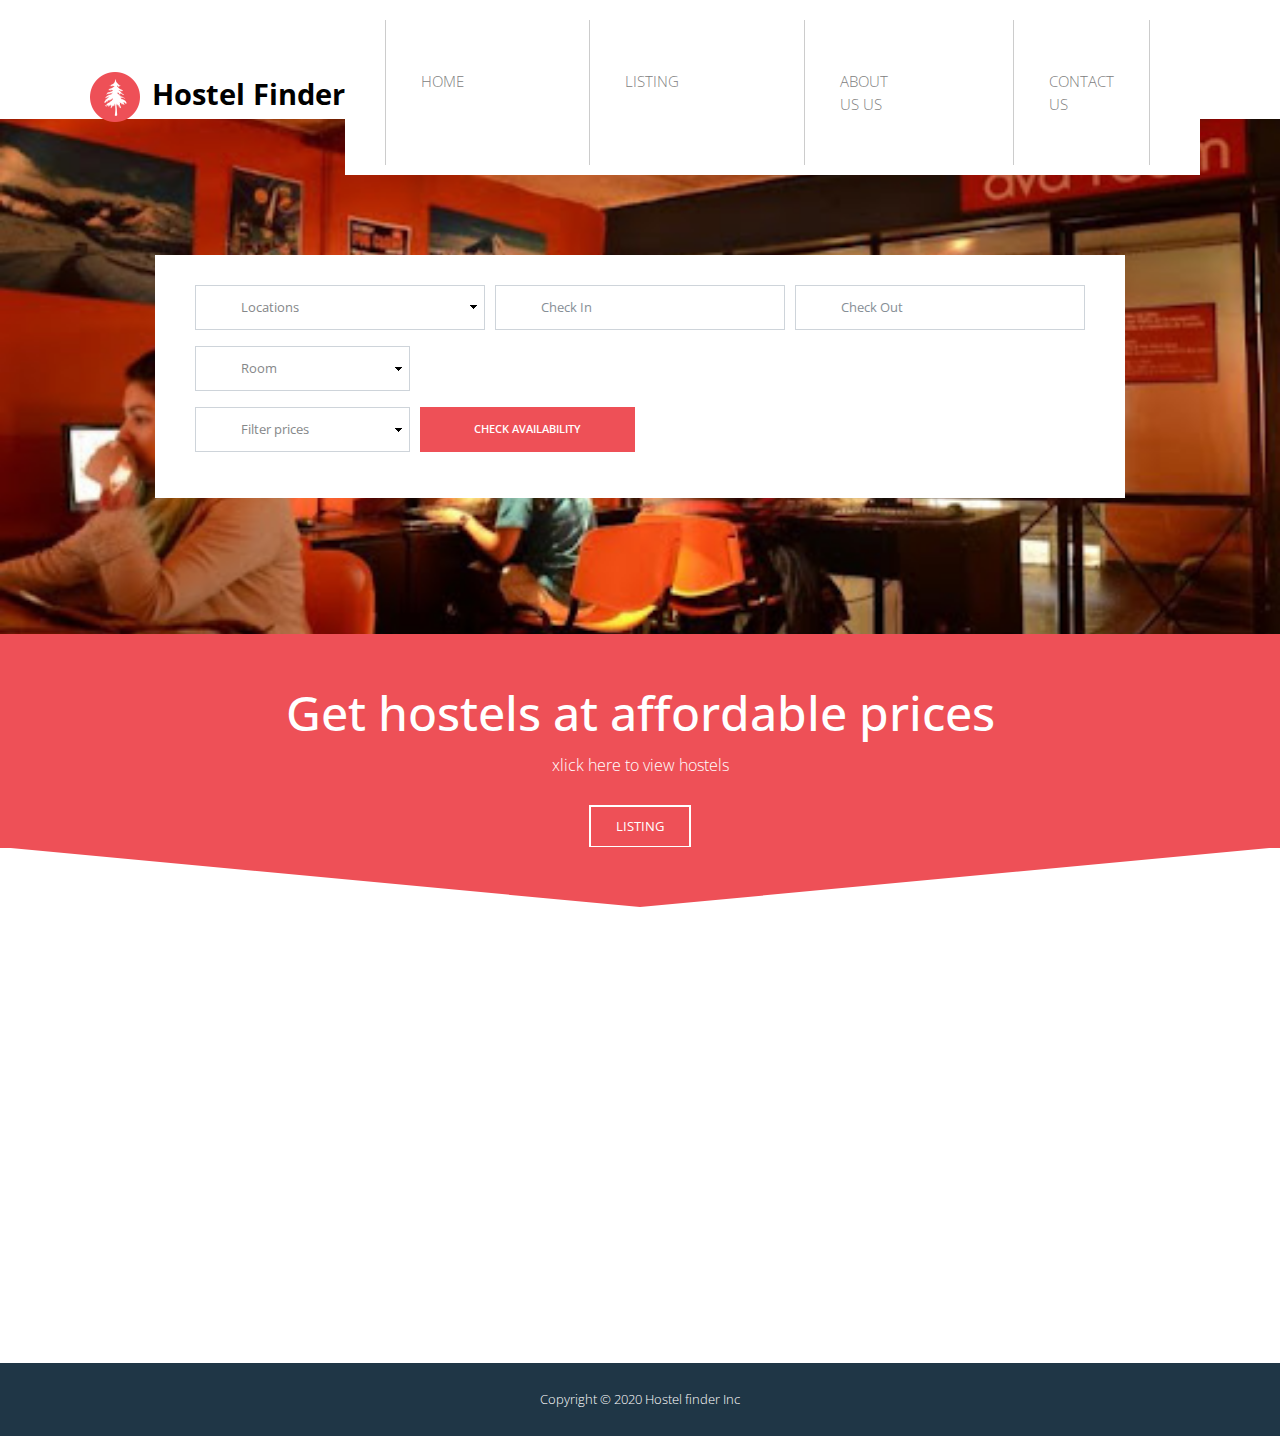
==== index.html @ a35722d1 "added images" ====
<!DOCTYPE html>
<html lang="en">
<head>
    <meta charset="UTF-8">
    <meta http-equiv="X-UA-Compatible" content="IE=edge">
    <meta name="viewport" content="width=device-width, initial-scale=1.0">
    <title>ABOUT US</title>
    <link rel="stylesheet" href="./css/style.css">
    <link href="https://cdn.jsdelivr.net/npm/bootstrap@5.1.1/dist/css/bootstrap.min.css" rel="stylesheet" integrity="sha384-F3w7mX95PdgyTmZZMECAngseQB83DfGTowi0iMjiWaeVhAn4FJkqJByhZMI3AhiU" crossorigin="anonymous">
<script src="https://cdn.jsdelivr.net/npm/bootstrap@5.1.1/dist/js/bootstrap.bundle.min.js" integrity="sha384-/bQdsTh/da6pkI1MST/rWKFNjaCP5gBSY4sEBT38Q/9RBh9AH40zEOg7Hlq2THRZ" crossorigin="anonymous"></script> 
<head>
    <meta charset="utf-8">
    <meta http-equiv="X-UA-Compatible" content="IE=edge">
    <meta name="viewport" content="width=device-width, initial-scale=1">
    <title>Hostel finder</title>
    <link rel="stylesheet" href="https://fonts.googleapis.com/css?family=Open+Sans:300,400,600,700">
    <link rel="stylesheet" href="font-awesome-4.7.0/css/font-awesome.min.css">
    <link rel="stylesheet" href="css/bootstrap.min.css">
    <link rel="stylesheet" type="text/css" href="slick/slick.css" />
    <link rel="stylesheet" type="text/css" href="slick/slick-theme.css" />
    <link rel="stylesheet" type="text/css" href="css/datepicker.css" />
    <link rel="stylesheet" href="css/tooplate-style.css">   
</head>

<body>
    <div class="tm-main-content" id="top">
        <div class="tm-top-bar-bg"></div>
        <div class="tm-top-bar" id="tm-top-bar">
            <div class="container">
                <div class="row">
                    <nav class="navbar navbar-expand-lg narbar-light">
                        <a class="navbar-brand mr-auto" href="#">
                            <img src="img/logo.png" alt="Site logo">
                            Hostel Finder
                        </a>
                        <button type="button" id="nav-toggle" class="navbar-toggler collapsed" data-toggle="collapse"
                            data-target="#mainNav" aria-expanded="false" aria-label="Toggle navigation">
                            <span class="navbar-toggler-icon"></span>
                        </button>
                        <div id="mainNav" class="collapse navbar-collapse tm-bg-white">
                            <ul class="navbar-nav ml-auto">
                                <li class="nav-item">
                                    <a class="nav-link" href="#top">Home <span class="sr-only">(current)</span></a>
                                </li>
                                <li class="nav-item">
                                    <a class="nav-link" href="listings.html">Listing</a>
                                </li>
                                <li class="nav-item">
                                    <a class="nav-link" href="about.html">About us Us</a>
                                </li>
                                <li class="nav-item">
                                    <a class="nav-link" href="contacts.html">Contact Us</a>
                                </li>
                            </ul>
                        </div>
                    </nav>
                </div>
            </div>
        </div>
        <div class="tm-section tm-bg-img" id="tm-section-1">
            <div class="tm-bg-white ie-container-width-fix-2">
                <div class="container ie-h-align-center-fix">
                    <div class="row">
                        <div class="col-xs-12 ml-auto mr-auto ie-container-width-fix">
                            <form action="index.html" method="get" class="tm-search-form tm-section-pad-2">
                                <div class="form-row tm-search-form-row">
                                    <i class="fa fa-map-marker fa-2x tm-form-element-icon"></i>

                                    <div class="form-group tm-form-element tm-form-element-100">
                                        <i class="fa fa-map-marker fa-2x tm-form-element-icon"></i>
                                        <select name="room" class="form-control tm-select" id="room">
                                            <option value="">Locations</option>
                                            <option value="1">Nairobi</option>
                                        </select>
                                    </div>
                                    <div class="form-group tm-form-element tm-form-element-50">
                                        <i class="fa fa-calendar fa-2x tm-form-element-icon"></i>
                                        <input name="check-in" type="text" class="form-control" id="inputCheckIn"
                                            placeholder="Check In">
                                    </div>
                                    <div class="form-group tm-form-element tm-form-element-50">
                                        <i class="fa fa-calendar fa-2x tm-form-element-icon"></i>
                                        <input name="check-out" type="text" class="form-control" id="inputCheckOut"
                                            placeholder="Check Out">
                                    </div>
                                </div>
                                <div class="form-row tm-search-form-row">
                                    <div class="form-group tm-form-element tm-form-element-2">
                                        <select name="room" class="form-control tm-select" id="room">
                                            <option value="">Room</option>
                                            <option value="1">1</option>
                                            <option value="2">2</option>
                                            <option value="3">3</option>
                                        </select>
                                        <i class="fa fa-2x fa-bed tm-form-element-icon"></i>
                                    </div>
                                    <div class="form-group tm-form-element tm-form-element-2">
                                    </div>
                                </div>
                                <div class="form-row tm-search-form-row">
                                    <div class="form-group tm-form-element tm-form-element-2">
                                        <select name="room" class="form-control tm-select" id="room">
                                            <option value="">Filter prices</option>
                                            <option value="1">1</option>
                                            <option value="2">2</option>
                                            <option value="3">3</option>
                                            <option value="4">4</option>
                                            <option value="5">5</option>
                                            <option value="6">6</option>
                                            <option value="7">7</option>
                                            <option value="8">8</option>
                                            <option value="9">9</option>
                                            <option value="10">10</option>
                                        </select>
                                        <i class="fa fa-2x fa-bed tm-form-element-icon"></i>
                                    </div>
                                    <div class="form-group tm-form-element tm-form-element-2">
                                        <button type="submit" class="btn btn-primary tm-btn-search">Check
                                            Availability</button>
                                    </div>
                                </div>
                            </form>
                        </div>
                    </div>
                </div>
            </div>
        </div>


        <div class="tm-section-2">
            <div class="container">
                <div class="row">
                    <div class="col text-center">
                        <h2 class="tm-section-title">Get hostels at affordable prices</h2>
                        <p class="tm-color-white tm-section-subtitle">xlick here to view hostels</p>
                        <a href="#" class="tm-color-white tm-btn-white-bordered">Listing</a>
                    </div>
                </div>
            </div>
        </div>

        <div class="tm-section tm-position-relative">
            <svg xmlns="http://www.w3.org/2000/svg" viewBox="0 0 100 100" preserveAspectRatio="none"
                class="tm-section-down-arrow">
                <polygon fill="#ee5057" points="0,0  100,0  50,60"></polygon>
            </svg>
        </div>


        <footer class="tm-bg-dark-blue">
            <div class="container">
                <div class="row">
                    <p class="col-sm-12 text-center tm-font-light tm-color-white p-4 tm-margin-b-0">
                        Copyright &copy; <span class="tm-current-year">2020</span> Hostel finder Inc</p>
                </div>
            </div>
        </footer>
    </div>
    <script src="js/jquery-1.11.3.min.js"></script>
    <script src="js/bootstrap.min.js"></script>
    <script src="js/datepicker.min.js"></script>
</body>


</html>
---- css/style.css ----
*{
    margin: 0;
    padding: 0;
}

.navbar{
    padding-top: 20px !important;
}
.nav-item{
    margin-left: 40px;
    margin-bottom: 10px;
    margin-right: 50px;
}
.nav-link{
    color: grey !important;
    font-size: 15px;
    padding: 0 0 5px 0;
    display: unset;

}
.about{
    height: 100vh;
    width: 100%;
    font-family: 'poppins';

    text-align: center;
    position: relative;
    margin-top: 80px;
}
.who{
    background-color: rgb(255, 255, 255, .2);
    border-style: none;
    margin: 50px;   
    margin-bottom: 50px; 
    line-height: normal;
    padding: 10px;
    

}
.h1-about {
    background-color: rgb(255, 255, 255, .2);
    text-align: center;
    border-style: none;
    margin-top: -50px;
    margin-bottom: -40px;
    font-size: larger;
    margin-left: 450px;
    margin-right: 450px;
    padding-right: 40px;
    padding-left: 40px;
    padding-top: 20px;
    padding-bottom: 20px;
    font-weight: lighter;
}
h2{
    color:#52A050;
}
body{
    height: 100vh;
    width: 100%;
    position: relative;
    background-attachment: fixed;
    overflow-x: hidden;
    font-family: 'poppins';
}
@import url('https://fonts.googleapis.com/css?family=Playfair+Display|Roboto&display=swap');

/* start: global styles */
body {
    font-family: "Roboto", "Helvetica", "Sans-serif";
    margin: 0;
    padding: 0;
    font-size: 1rem;
    font-weight: 400;
    color: #777;
    line-height: 1.7;
}

* {
    outline: none;
}

*:not(.slick-track):not(.slick-list) {
    transition: 0.4s;
}

.container {
    max-width: 1140px;
    margin: 0 auto;
    padding: 0 20px;
}

h2 {
    font-family: "Playfair Display", serif;
    font-weight: 800;
    margin: 0;
    padding: 0;
    font-size: 2.5rem;
    color: #f69314;
    margin-bottom: 1rem;
    line-height: 1.2;
}

p.large-paragraph {
    font-size: 1.25rem;
    font-weight: 300;
}
/* end: global styles */

/* start: properties styles */
#properties {
    margin: 4rem 0 8rem;
    position: relative;
}

#properties h2 {
    margin-bottom: 3rem;
}

#properties .container {
    position: relative;
}

#properties .container:before {
    content: "/";
    position: absolute;
    right: 80px;
    top: 18px;
    color: #999;
}

#properties-slider a.slick-arrow {
    color: #000;
    position: absolute;
    top: -78px;
    right: 0;
    text-transform: uppercase;
    letter-spacing: 0.1rem;
    text-decoration: none;
}

#properties-slider a.slick-prev {
    right: 80px;
}

#properties-slider .slick-slide {
    padding: 0 15px;
}

#properties-slider img {
    width: 100%;
    display: block;
}

#properties-slider .property-details {
    padding: 1rem;
}

#properties-slider .price {
    font-size: 1.2rem;
    color: #343a40;
    font-weight: 800;
    margin: 0 0 0.5rem 0;
}

#properties-slider .property-details span {
    font-size: 0.8rem;
    padding-right: 15px;
}

#properties-slider .property-details span.baths {
    padding-left: 10px;
}

#properties-slider .property-details span.sqft {
    padding-right: 0;
    padding-left: 10px;
}

#properties-slider .property-details span.beds,
#properties-slider .property-details span.baths {
    border-right: 1px solid #888;
}

#properties-slider .property-details address {
    font-size: 0.8rem;
    font-style: normal;
    margin-top: 0.5rem;
}

#properties button.rounded {
    display: block;
    margin: 2rem auto 0;
    width: 350px;
}

/* end: properties styles */


.booking-details{
    font-size: large;
    color: green;
}
.hide-hide{
    display: none;
}
.work1 .work2{
    border-radius: 4px;
    background-color: #f4511e;
    border: none;
    color: #FFFFFF;
    text-align: center;
    font-size: 28px;
    padding: 20px;
    width: 200px;
    transition: all 0.5s;
    cursor: pointer;
    margin: 5px;
  }
  
  .work1 .work2 span {
    cursor: pointer;
    display: inline-block;
    position: relative;
    transition: 0.5s;
  }
  
  .work1.work2 span:after {
    content: '\00bb';
    position: absolute;
    opacity: 0;
    top: 0;
    right: -20px;
    transition: 0.5s;
  }
  
  .work1 .work2:hover span {
    padding-right: 25px;
  }
  
  .work1 .work2:hover span:after {
    opacity: 1;
    right: 0;

  }
---- css/tooplate-style.css ----
/*

Template 2095 Level

http://www.tooplate.com/view/2095-level

*/

body {
	font-family: 'Open Sans', Helvetica, Arial, sans-serif;
	font-size: 13px;
	font-weight: 400;
	overflow-x: hidden;
}

a, button { transition: all 0.3s ease; }
a:hover,
a:focus {
	text-decoration: none;
	outline: none;
}

.tm-position-relative { position: relative; }
.tm-flex-align-center { align-items: center; }
.tm-fa-6x { font-size: 6em; }
.tm-margin-b-0 { margin-bottom: 0; }
.tm-margin-b-20 { margin-bottom: 20px; }
.tm-p-4 { padding: 2rem!important; }
.tm-color-white { color: white; }
.tm-color-primary {	color: #ee5057; }
.tm-bg-primary { background: #ee5057; }
.tm-bg-gray { background: #F4F4F4; }
.tm-bg-white { background: white; }
.tm-bg-dark-blue { background: #1f3646; }

.tm-bg-white-shadow {
	-webkit-box-shadow: 0px 0px 7px 0px rgba(214,214,214,1);
	-moz-box-shadow: 0px 0px 7px 0px rgba(214,214,214,1);
	box-shadow: 0px 0px 7px 0px rgba(214,214,214,1);
}

.tm-section-pad { padding: 30px 50px; }
.tm-section-pad-2 { padding: 30px 40px; }
.tm-article-pad { padding: 28px; }
.tm-sidebar-pad { padding: 15px 20px; }
.tm-sidebar-pad-2 { padding: 21px 20px; }
.tm-pad { padding: 20px; }

a.tm-color-primary:hover,
a.tm-color-primary:active {
	color: #d53239;
}

.tm-font-light { font-weight: 300; }
.tm-font-normal { font-weight: 400; }
.tm-font-semibold { font-weight: 600; }

p { 
	color: #898989; 
	line-height: 1.9;
}

.navbar { 
	width: 100%; 
	padding-top: 0;
	padding-bottom: 0;
}
.navbar-brand {
	font-size: 1.8rem;
	font-weight: 700;
}
.navbar a { color: black; }

.navbar-toggler-icon {
    background-image: url("data:image/svg+xml;charset=utf8,%3Csvg viewBox='0 0 32 32' xmlns='http://www.w3.org/2000/svg'%3E%3Cpath stroke='rgba(238, 80, 87, 1)' stroke-width='2' stroke-linecap='round' stroke-miterlimit='10' d='M4 8h24M4 16h24M4 24h24'/%3E%3C/svg%3E");
}

.navbar-toggler { 
	border-color: rgb(238, 80, 87); 
	cursor: pointer;
}

.nav-item {
	background: transparent;
	border-left: 1px solid #ccc;
	cursor: pointer;
	font-size: 0.8rem;
	font-weight: 300;
    text-transform: uppercase;
    padding: 0;
    transition: all 0.5s ease;
}

.nav-item:last-child { border-right: 1px solid #ccc; }

.nav-link.active,
.nav-link:hover {
	color: white;
	background: #ee5057;	
}

.tm-top-bar .navbar-expand-lg .navbar-nav .nav-link { padding: 50px 35px; }

.tm-top-bar {
    position: fixed;
    top: 0;
    left: 0;
    width: 100%;
    padding: 0;
    z-index: 10000;
    transition: all 0.2s ease-in-out;
    height: 119px;
    background: white;
}

.tm-top-bar.active {
	height: 79px;
	box-shadow: 0 1px 5px rgba(0, 0, 0, 0.25);
}

.tm-top-bar.active .navbar-expand-lg .navbar-nav .nav-link { padding: 30px 35px; }
.tm-top-bar-bg { height: 119px; }
.tm-section { min-height: 515px; }

.tm-section-pad {
	padding-top: 80px;
	padding-bottom: 80px;
}

#tm-section-1 {	
	background-image: url('/img/img2.jpg');	
	height: 515px;
}

#tm-section-5 { background-image: url('../img/bg-img-2.jpg'); }

#tm-section-6 {
	background-image: url('../img/bg-img-3.jpg');
	background-position: top center;
	padding-top: 120px;
	padding-bottom: 60px;
}

.tm-bg-img {
	background-position: center center;
	background-repeat: no-repeat;
	background-size: cover;
	display: -webkit-box;
	display: -webkit-flex;
	display: -ms-flexbox;
	display: flex;
    -webkit-box-align: center;
    -webkit-align-items: center;
    -ms-flex-align: center;
            align-items: center;
    -webkit-box-pack: center;
    -webkit-justify-content: center;
    -ms-flex-pack: center;
            justify-content: center
}

.qs-datepicker {
	font-family:  'Open Sans', Helvetica, Arial, sans-serif;
	font-size: 0.8rem;
}

.form-control {
	border-radius: 0;
	padding: 0.6rem 0.75rem;
}

.form-control:focus {
	border-color: #ee5057;
	box-shadow: 0 0 0 0.2rem rgba(238,80,87,.25);
}

.btn-primary {
	background-color: #ee5057;
	border-color: #ee5057;
	border-radius: 0;
	cursor: pointer;
	font-size: 0.7rem;
	font-weight: 600;
	padding: 13px 30px;
	text-transform: uppercase;
}

.btn-primary:hover,
.btn-primary:focus,
.btn-primary:active {
	background-color: #d53239;
	border-color: #d53239;
}

.tm-search-form .tm-form-element { padding: 0 5px; }
.tm-form-element { position: relative; }
.tm-form-element:last-child { margin-right: 0; }

.tm-form-element-icon {
	color: #ee5057;
	position: absolute;
	top: 10px;
	left: 15px;
}

.tm-form-element-icon-small {
	top: 16px;
	left: 18px;
}

select.tm-select.form-control:not([size]):not([multiple]) { height: 100%; }

select:not([multiple]) {
    -webkit-appearance: none;
    -moz-appearance: none;
    background-position: right 50%;
    background-repeat: no-repeat;
    background-image: url([data-uri]);
    padding: .5em;
    padding-right: 1.5em
}

/* https://stackoverflow.com/questions/20163079/remove-select-arrow-on-ie */
select.tm-select::-ms-expand { display: none; }

.tm-select {
    border-radius: 0;
    color: #858789;
}

.tm-search-form .form-control {
	font-size: 0.8rem;	
	padding: 0.75rem 0.75rem 0.75rem 45px;
}

.tm-search-form .tm-form-element { width: 33.3333%; }
.tm-search-form .tm-form-element-2 { width: 25%; }
.tm-search-form-row { width: 900px; }
.tm-btn-search { width: 100%; }

/* https://css-tricks.com/creating-non-rectangular-headers/ */
.tm-section-down-arrow {
  position: absolute;
  top: -1px;
  width: 100%;
  height: 100px;
}

.tm-pt-5 { padding-top: 150px; }
.tm-pb-4 { padding-bottom: 100px; }

.tm-section-2 {
	background: #ee5057;
	padding-top: 50px;
	position: relative;
}

.tm-section-title {
	color: white;
	font-size: 3rem;
}

.tm-section-title-2 {
	font-size: 3.2rem;
    font-weight: 600;
}

.tm-section-subtitle {
	font-size: 1rem;
	font-weight: 300;
	margin-bottom: 25px;
}

.tm-section-subtitle-2 { font-size: 1.8rem; }

.tm-btn-white-bordered {
	display: inline-block;
	padding: 10px 25px;
	border: 2px solid white;
	background: transparent;
	text-transform: uppercase;
}

.tm-btn-white-bordered:hover,
.tm-btn-white-bordered:focus {
	color: #ee5057;
	background: white;	
}

.slick-dots { bottom: -35px; }

.tm-article {
	padding: 40px;
	transition: all 0.3s ease;
}

.tm-article:hover {
	-webkit-box-shadow: 0px 0px 7px 0px rgba(214,214,214,1);
	-moz-box-shadow: 0px 0px 7px 0px rgba(214,214,214,1);
	box-shadow: 0px 0px 7px 0px rgba(214,214,214,1);
	transform: scale(1.1);
}

.tm-article-title-1 {
	font-size: 1.3rem;
    font-weight: 600;
    margin-bottom: 20px;
}

.tm-article-title-2 { 
	font-size: 1rem;
	font-weight: 700;
	letter-spacing: 1px;
}

.tm-article-title-3 { font-size: 1.1rem; }

.tm-btn-primary {
	display: block;
    width: 100%;
    text-align: center;
    margin-left: auto;
    margin-right: auto;
    font-size: 0.75rem;
}

.tm-sidebar-title {
	font-size: 1.3rem;
	margin-bottom: 5px;
}

.tm-sidebar-item-title {
	font-size: 1.2rem;
	letter-spacing: 1px;
	margin-bottom: 0;	
}

.tm-recommended-item .tm-bg-gray { transition: all 0.3s ease; }
.tm-recommended-item:hover .tm-bg-gray { background: #DDD; }

.tm-recommended-item h4 { 
	color: black; 
	transition: all 0.3s ease;
}

.tm-recommended-item:hover h4 { color: #ee5057; }
.tm-media { align-items: stretch; }

.tm-media,
.tm-media-1 {
	margin-bottom: 15px;
}

.tm-media:last-child,
.tm-media-1:last-child {
	margin-bottom: 0;
}

.tm-media-body,
.tm-media-body-1 {
	display: -webkit-box;
	display: -webkit-flex;
	display: -ms-flexbox;
	display: flex;
	-webkit-box-align: center;
	-webkit-align-items: center;
	-ms-flex-align: center;
	        align-items: center;
	padding-left: 25px;
}

.tm-media-body-v-center {
	display: -webkit-box;
	display: -webkit-flex;
	display: -ms-flexbox;
	display: flex;
    -webkit-box-orient: vertical;
    -webkit-box-direction: normal;
    -webkit-flex-direction: column;
    -ms-flex-direction: column;
            flex-direction: column;
    -webkit-box-pack: center;
    -webkit-justify-content: center;
    -ms-flex-pack: center;
            justify-content: center;
    		align-items: flex-start;
}


.overlay {
    position: absolute;
    top: 0;
    left: 0;
    width: 100%;
    height: 515px;
    z-index: 1;
    background-color: rgba(0,0,0,0.75);
    display: flex;
    align-items: center;
    justify-content: center;
}

.tm-bg-video { 
	position: relative; 
	padding-top: 515px;
}

video {
    position: absolute;
    top: 50%;
    left: 50%;
    min-width: 100%;
    min-height: 100%;
    width: auto;
    height: auto;
    z-index: -100;
    transform: translateX(-50%) translateY(-50%);
    background-size: cover;
    transition: 1s opacity;
}

.tm-btn-pause { display:none; }

.tm-btn-play,
.tm-btn-pause {
	color: rgba(255,255,255,0.5);
	cursor: pointer;
}

.tm-media-container { max-width: 772px; }

#google-map {
    height: 479px;
    width: 100%;    
}

.contact-form .form-control {
	background-color: #F4F4F4;
	border: none;
	font-size: 0.8rem;
	font-weight: 300;
}

.clearfix:after {
   content: " "; /* Older browser do not support empty content */
   visibility: hidden;
   display: block;
   height: 0;
   clear: both;
}

@media screen and (max-width: 991px) {
	.tm-top-bar.active, .tm-top-bar, .tm-top-bar-bg { height: 65px; }
	.tm-top-bar.active .navbar-expand-lg .navbar-nav .nav-link,
	.tm-top-bar .navbar-expand-lg .navbar-nav .nav-link {
	    padding: 12px 15px;
	}
	#mainNav {
		width: 180px;
	    position: absolute;
	    top: 60px;
	    right: 15px;

		-webkit-box-shadow: 0px 0px 7px 0px rgba(214,214,214,1);
		-moz-box-shadow: 0px 0px 7px 0px rgba(214,214,214,1);
		box-shadow: 0px 0px 7px 0px rgba(214,214,214,1);
	}

	.tm-search-form .tm-form-element { 
		width: 33%; 
		max-width: 215px;
	}

	.tm-search-form-row { width: 98%; max-width: 900px; }
	.tm-recommended-container { margin-top: 30px; }

	video {
		top: 25%;
		left: 0;
	    min-width: 50%;
	    min-height: 50%;
	    width: auto;
	    height: auto;	 
	}
}

@media screen and (max-width: 767px) {
	.tm-search-form .tm-form-element {
		width: 50%;
		max-width: 235px;
	}

	#tm-section-1 {
		padding-left: 15px;
		padding-right: 15px;
	}

	.tm-media-container,
	.tm-media-title-container {
	    max-width: 320px;
	    margin-right: auto;
	}

	.tm-media-title-container {
		margin-left: auto;
		margin-bottom: 20px;
	}

	.tm-media-1 {
		flex-direction: column;
		max-width: 280px;
		margin-bottom: 30px;
		margin-left: auto;
		margin-right: auto;
	}

	.tm-media-body-1 {
		padding-left: 0;
		margin-left: 0;
		margin-top: 20px;
	}

	.tm-bg-video { padding-top: 255px; }
	.overlay { height: 255px; }
}

@media screen and (max-width: 767px) and (min-width: 524px) {
	.tm-search-form .tm-form-element-100 { 
		width: 100%; 
		max-width: none;
	}

	.tm-search-form .tm-form-element-50 { width: 50%; }
}

@media screen and (max-width: 524px) {
	.tm-section-pad-2 { padding: 20px 25px; }

	.tm-search-form .tm-form-element {
		width: 100%;
		max-width: 100%;
	}

	.tm-fx-col-xs { flex-direction: column; }
	.tm-section-pad { padding: 25px 15px; }
	#tm-section-1 { height: 600px; }
}

/* IE Fixes */
@media all and (-ms-high-contrast: none), (-ms-high-contrast: active) {
     /* IE10+ CSS styles go here */
     .ie-h-align-center-fix {
     	margin-left: 0;
     	margin-right: 0;
     }

     .ie-10-ml-auto { float: right; }
     .tm-media-body, .tm-media-body > * { width: 100%; }
     .tm-media-body-1, .tm-media-body-1 > * { width: 100%; }
     .tm-media-1 > * { flex: 1 1 auto; }
}

@media all and (max-width: 1199px) and (-ms-high-contrast: none), (-ms-high-contrast: active) {
	.ie-container-width-fix { width: 960px; }
}

@media all and (max-width: 600px) {
	.ie-container-width-fix-2 { width: 100%; }
}

@media all and (max-width: 560px)  and (-ms-high-contrast: none), (-ms-high-contrast: active) {
	.ie-container-width-fix {
		max-width: 530px;
		width: 100%;
	}	
}
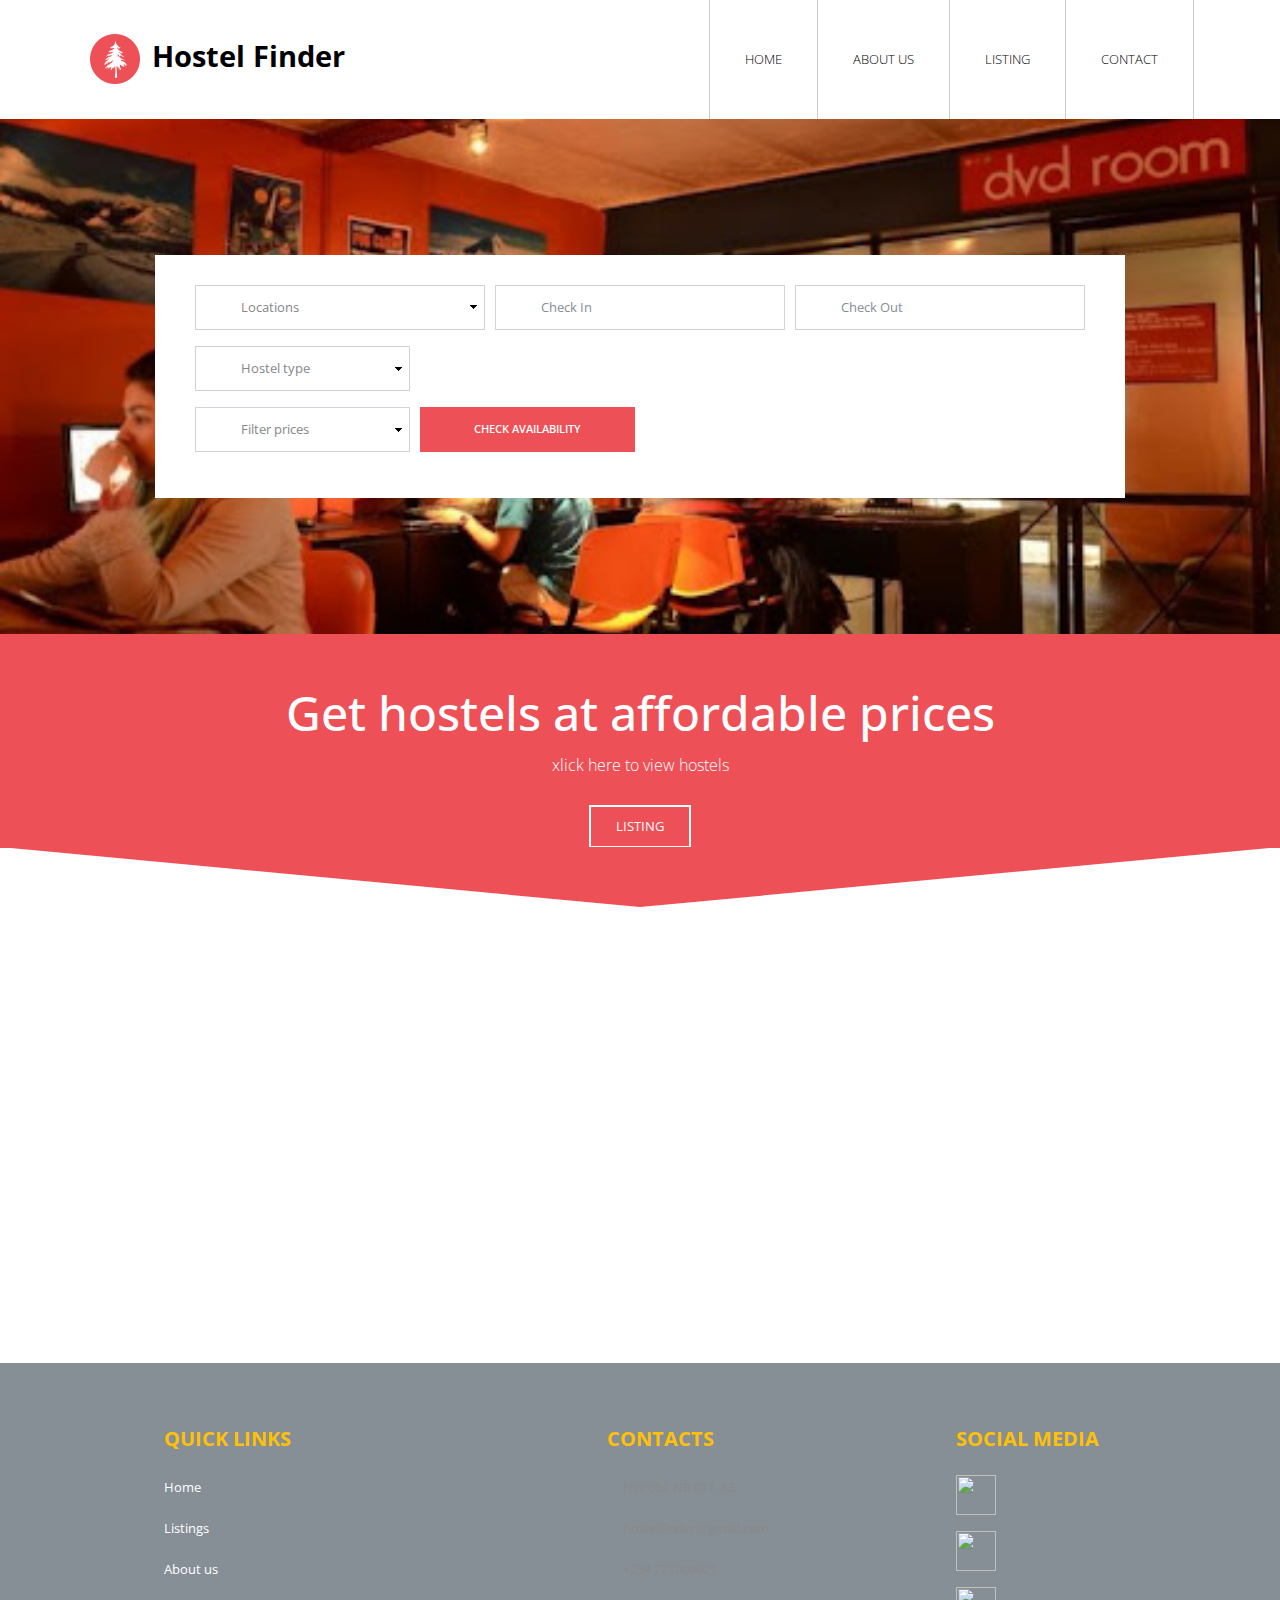
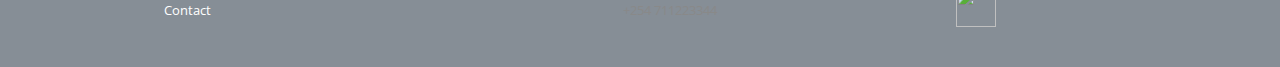
==== commit 34c1d437: "edit nav function" ====
--- a/index.html
+++ b/index.html
@@ -1,24 +1,13 @@
-
 <!DOCTYPE html>
 <html lang="en">
-<head>
-    <meta charset="UTF-8">
-    <meta http-equiv="X-UA-Compatible" content="IE=edge">
-    <meta name="viewport" content="width=device-width, initial-scale=1.0">
-    <title>ABOUT US</title>
-    <link rel="stylesheet" href="./css/style.css">
-    <link href="https://cdn.jsdelivr.net/npm/bootstrap@5.1.1/dist/css/bootstrap.min.css" rel="stylesheet" integrity="sha384-F3w7mX95PdgyTmZZMECAngseQB83DfGTowi0iMjiWaeVhAn4FJkqJByhZMI3AhiU" crossorigin="anonymous">
-<script src="https://cdn.jsdelivr.net/npm/bootstrap@5.1.1/dist/js/bootstrap.bundle.min.js" integrity="sha384-/bQdsTh/da6pkI1MST/rWKFNjaCP5gBSY4sEBT38Q/9RBh9AH40zEOg7Hlq2THRZ" crossorigin="anonymous"></script> 
+
 <head>
     <meta charset="utf-8">
     <meta http-equiv="X-UA-Compatible" content="IE=edge">
     <meta name="viewport" content="width=device-width, initial-scale=1">
     <title>Hostel finder</title>
     <link rel="stylesheet" href="https://fonts.googleapis.com/css?family=Open+Sans:300,400,600,700">
-    <link rel="stylesheet" href="font-awesome-4.7.0/css/font-awesome.min.css">
     <link rel="stylesheet" href="css/bootstrap.min.css">
-    <link rel="stylesheet" type="text/css" href="slick/slick.css" />
-    <link rel="stylesheet" type="text/css" href="slick/slick-theme.css" />
     <link rel="stylesheet" type="text/css" href="css/datepicker.css" />
     <link rel="stylesheet" href="css/tooplate-style.css">   
 </head>
@@ -40,17 +29,12 @@
                         </button>
                         <div id="mainNav" class="collapse navbar-collapse tm-bg-white">
                             <ul class="navbar-nav ml-auto">
-                                <li class="nav-item">
-                                    <a class="nav-link" href="#top">Home <span class="sr-only">(current)</span></a>
-                                </li>
-                                <li class="nav-item">
-                                    <a class="nav-link" href="listings.html">Listing</a>
-                                </li>
-                                <li class="nav-item">
-                                    <a class="nav-link" href="about.html">About us Us</a>
-                                </li>
-                                <li class="nav-item">
-                                    <a class="nav-link" href="contacts.html">Contact Us</a>
+                                <ul class="navbar-nav ml-auto">
+                                    <li class="nav-item active"><a class="nav-link" href="index.html">Home</a></li>
+                                    <li class="nav-item"><a class="nav-link" href="about.html">About us</a></li>
+                                    <li class="nav-item"><a class="nav-link" href="listings.html">Listing</a></li>
+                                    <li class="nav-item"><a class="nav-link" href="contact.html">Contact</a></li>
+                                </ul>
                                 </li>
                             </ul>
                         </div>
@@ -88,10 +72,10 @@
                                 <div class="form-row tm-search-form-row">
                                     <div class="form-group tm-form-element tm-form-element-2">
                                         <select name="room" class="form-control tm-select" id="room">
-                                            <option value="">Room</option>
-                                            <option value="1">1</option>
-                                            <option value="2">2</option>
-                                            <option value="3">3</option>
+                                            <option value="">Hostel type</option>
+                                            <option value="1">Male</option>
+                                            <option value="2">Female</option>
+                                            <option value="3"></option>
                                         </select>
                                         <i class="fa fa-2x fa-bed tm-form-element-icon"></i>
                                     </div>
@@ -148,19 +132,40 @@
         </div>
 
 
-        <footer class="tm-bg-dark-blue">
-            <div class="container">
-                <div class="row">
-                    <p class="col-sm-12 text-center tm-font-light tm-color-white p-4 tm-margin-b-0">
-                        Copyright &copy; <span class="tm-current-year">2020</span> Hostel finder Inc</p>
+        <footer class="bg-secondary text-white pt-5 pb-4">
+            <div class="container text-center text-md-left">
+              <div class="row text-center text-md-left">
+                <div class="col-md-3 col-lg-3 col-xl-3 mx-auto mt-3">
+                  <h5 class="text-uppercase mb-4 font-weight-bold text-warning">QUICK LINKS</h5>
+                  <p><a href="index.html" class="text-white" style="text-decoration: none;">Home</a></p>
+                  <p><a href="listings.html" class="text-white" style="text-decoration: none;">Listings</a></p>
+                  <p><a href="about.html" class="text-white" style="text-decoration: none;">About us</a></p>
+                  <p><a href="contact.html" class="text-white" style="text-decoration: none;">Contact</a></p>
                 </div>
+                <div class="col-md-3 col-lg-2 col-xl-2 mx-auto mt-3">
+                  <h5 class="text-uppercase mb-4 font-weight-bold text-warning">CONTACTS</h5>
+                  <p><i class="fas fa-home mr-3"></i>Nairobi, NB 011, KE</p>
+                  <p><i class="fas fa-envelope mr-3"></i>hostelfinder@gmail.com</p>
+                  <p><i class="fas fa-phone mr-3"></i>+254 721000021</p>
+                  <p><i class="fas fa-print mr-3"></i>+254 711223344</p>
+                </div>
+                <div class="col-md-3 col-lg-2 col-xl-2 mx-auto mt-3">
+                  <h5 class="text-uppercase mb-4 font-weight-bold text-warning">SOCIAL MEDIA</h5>
+                  <p><img src="https://cdn-icons-png.flaticon.com/128/1384/1384053.png" height="40px" width="40px"></p>
+                  <p><img src="https://cdn-icons-png.flaticon.com/128/1409/1409937.png" height="40px" width="40px"></p>
+                  <p><img src="https://cdn-icons-png.flaticon.com/128/2111/2111463.png" height="40px" width="40px"></p>
+                  <a href="#"><i class="fa fa-twitter"></i>
+                  <a href="#"><i class="fa fa-instagram"></i>
+                  <a href="#"><i class="fa fa-gmail"></i>
+                </div>
+              </div>
             </div>
-        </footer>
+      
+          </footer>
     </div>
     <script src="js/jquery-1.11.3.min.js"></script>
     <script src="js/bootstrap.min.js"></script>
     <script src="js/datepicker.min.js"></script>
 </body>
 
-
-</html>
+</html>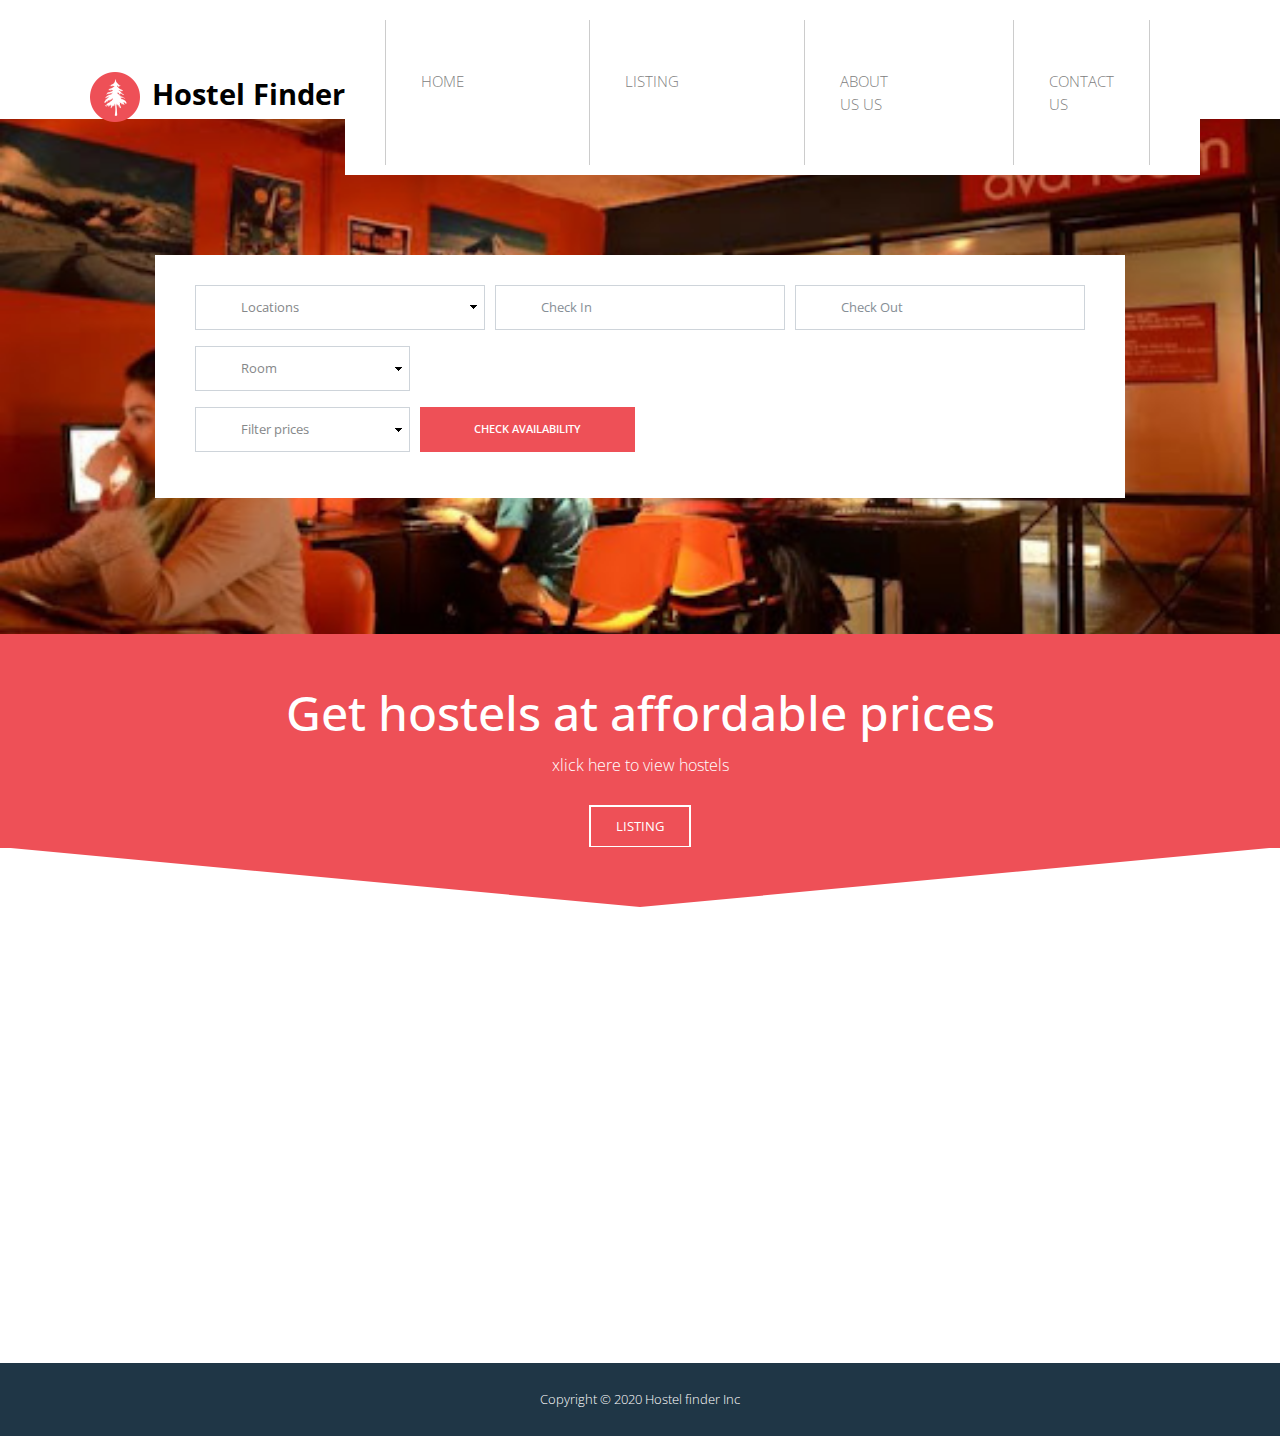
==== commit dbbc1889: "updated contacts page" ====
--- a/index.html
+++ b/index.html
@@ -1,13 +1,30 @@
+
 <!DOCTYPE html>
 <html lang="en">
-
+<head>
+    <meta charset="UTF-8">
+    <meta http-equiv="X-UA-Compatible" content="IE=edge">
+    <meta name="viewport" content="width=device-width, initial-scale=1.0">
+    <title>ABOUT US</title>
+    <link rel="stylesheet" href="./css/style.css">
+    <link href="https://cdn.jsdelivr.net/npm/bootstrap@5.1.1/dist/css/bootstrap.min.css" rel="stylesheet" integrity="sha384-F3w7mX95PdgyTmZZMECAngseQB83DfGTowi0iMjiWaeVhAn4FJkqJByhZMI3AhiU" crossorigin="anonymous">
+<script src="https://cdn.jsdelivr.net/npm/bootstrap@5.1.1/dist/js/bootstrap.bundle.min.js" integrity="sha384-/bQdsTh/da6pkI1MST/rWKFNjaCP5gBSY4sEBT38Q/9RBh9AH40zEOg7Hlq2THRZ" crossorigin="anonymous"></script>
+</head>
+<body>   
+</body>
+      
+<!DOCTYPE html>
+<html lang="en">
 <head>
     <meta charset="utf-8">
     <meta http-equiv="X-UA-Compatible" content="IE=edge">
     <meta name="viewport" content="width=device-width, initial-scale=1">
     <title>Hostel finder</title>
     <link rel="stylesheet" href="https://fonts.googleapis.com/css?family=Open+Sans:300,400,600,700">
+    <link rel="stylesheet" href="font-awesome-4.7.0/css/font-awesome.min.css">
     <link rel="stylesheet" href="css/bootstrap.min.css">
+    <link rel="stylesheet" type="text/css" href="slick/slick.css" />
+    <link rel="stylesheet" type="text/css" href="slick/slick-theme.css" />
     <link rel="stylesheet" type="text/css" href="css/datepicker.css" />
     <link rel="stylesheet" href="css/tooplate-style.css">   
 </head>
@@ -29,12 +46,17 @@
                         </button>
                         <div id="mainNav" class="collapse navbar-collapse tm-bg-white">
                             <ul class="navbar-nav ml-auto">
-                                <ul class="navbar-nav ml-auto">
-                                    <li class="nav-item active"><a class="nav-link" href="index.html">Home</a></li>
-                                    <li class="nav-item"><a class="nav-link" href="about.html">About us</a></li>
-                                    <li class="nav-item"><a class="nav-link" href="listings.html">Listing</a></li>
-                                    <li class="nav-item"><a class="nav-link" href="contact.html">Contact</a></li>
-                                </ul>
+                                <li class="nav-item">
+                                    <a class="nav-link" href="#top">Home <span class="sr-only">(current)</span></a>
+                                </li>
+                                <li class="nav-item">
+                                    <a class="nav-link" href="listings.html">Listing</a>
+                                </li>
+                                <li class="nav-item">
+                                    <a class="nav-link" href="about.html">About us Us</a>
+                                </li>
+                                <li class="nav-item">
+                                    <a class="nav-link" href="contact.html">Contact Us</a>
                                 </li>
                             </ul>
                         </div>
@@ -72,10 +94,10 @@
                                 <div class="form-row tm-search-form-row">
                                     <div class="form-group tm-form-element tm-form-element-2">
                                         <select name="room" class="form-control tm-select" id="room">
-                                            <option value="">Hostel type</option>
-                                            <option value="1">Male</option>
-                                            <option value="2">Female</option>
-                                            <option value="3"></option>
+                                            <option value="">Room</option>
+                                            <option value="1">1</option>
+                                            <option value="2">2</option>
+                                            <option value="3">3</option>
                                         </select>
                                         <i class="fa fa-2x fa-bed tm-form-element-icon"></i>
                                     </div>
@@ -132,40 +154,19 @@
         </div>
 
 
-        <footer class="bg-secondary text-white pt-5 pb-4">
-            <div class="container text-center text-md-left">
-              <div class="row text-center text-md-left">
-                <div class="col-md-3 col-lg-3 col-xl-3 mx-auto mt-3">
-                  <h5 class="text-uppercase mb-4 font-weight-bold text-warning">QUICK LINKS</h5>
-                  <p><a href="index.html" class="text-white" style="text-decoration: none;">Home</a></p>
-                  <p><a href="listings.html" class="text-white" style="text-decoration: none;">Listings</a></p>
-                  <p><a href="about.html" class="text-white" style="text-decoration: none;">About us</a></p>
-                  <p><a href="contact.html" class="text-white" style="text-decoration: none;">Contact</a></p>
+        <footer class="tm-bg-dark-blue">
+            <div class="container">
+                <div class="row">
+                    <p class="col-sm-12 text-center tm-font-light tm-color-white p-4 tm-margin-b-0">
+                        Copyright &copy; <span class="tm-current-year">2020</span> Hostel finder Inc</p>
                 </div>
-                <div class="col-md-3 col-lg-2 col-xl-2 mx-auto mt-3">
-                  <h5 class="text-uppercase mb-4 font-weight-bold text-warning">CONTACTS</h5>
-                  <p><i class="fas fa-home mr-3"></i>Nairobi, NB 011, KE</p>
-                  <p><i class="fas fa-envelope mr-3"></i>hostelfinder@gmail.com</p>
-                  <p><i class="fas fa-phone mr-3"></i>+254 721000021</p>
-                  <p><i class="fas fa-print mr-3"></i>+254 711223344</p>
-                </div>
-                <div class="col-md-3 col-lg-2 col-xl-2 mx-auto mt-3">
-                  <h5 class="text-uppercase mb-4 font-weight-bold text-warning">SOCIAL MEDIA</h5>
-                  <p><img src="https://cdn-icons-png.flaticon.com/128/1384/1384053.png" height="40px" width="40px"></p>
-                  <p><img src="https://cdn-icons-png.flaticon.com/128/1409/1409937.png" height="40px" width="40px"></p>
-                  <p><img src="https://cdn-icons-png.flaticon.com/128/2111/2111463.png" height="40px" width="40px"></p>
-                  <a href="#"><i class="fa fa-twitter"></i>
-                  <a href="#"><i class="fa fa-instagram"></i>
-                  <a href="#"><i class="fa fa-gmail"></i>
-                </div>
-              </div>
             </div>
-      
-          </footer>
+        </footer>
     </div>
     <script src="js/jquery-1.11.3.min.js"></script>
     <script src="js/bootstrap.min.js"></script>
     <script src="js/datepicker.min.js"></script>
 </body>
 
-</html>+
+</html>
--- a/css/style.css
+++ b/css/style.css
@@ -0,0 +1,247 @@
+
+
+*{
+    margin: 0;
+    padding: 0;
+}
+
+.navbar{
+    padding-top: 20px !important;
+}
+.nav-item{
+    margin-left: 40px;
+    margin-bottom: 10px;
+    margin-right: 50px;
+}
+.nav-link{
+    color: grey !important;
+    font-size: 15px;
+    padding: 0 0 5px 0;
+    display: unset;
+
+}
+.about{
+    height: 100vh;
+    width: 100%;
+    font-family: 'poppins';
+
+    text-align: center;
+    position: relative;
+    margin-top: 80px;
+}
+.who{
+    background-color: rgb(255, 255, 255, .2);
+    border-style: none;
+    margin: 50px;   
+    margin-bottom: 50px; 
+    line-height: normal;
+    padding: 10px;
+    
+
+}
+.h1-about {
+    background-color: rgb(255, 255, 255, .2);
+    text-align: center;
+    border-style: none;
+    margin-top: -50px;
+    margin-bottom: -40px;
+    font-size: larger;
+    margin-left: 450px;
+    margin-right: 450px;
+    padding-right: 40px;
+    padding-left: 40px;
+    padding-top: 20px;
+    padding-bottom: 20px;
+    font-weight: lighter;
+}
+h2{
+    color:#52A050;
+}
+body{
+    height: 100vh;
+    width: 100%;
+    position: relative;
+    background-attachment: fixed;
+    overflow-x: hidden;
+    font-family: 'poppins';
+}
+@import url('https://fonts.googleapis.com/css?family=Playfair+Display|Roboto&display=swap');
+
+/* start: global styles */
+body {
+    font-family: "Roboto", "Helvetica", "Sans-serif";
+    margin: 0;
+    padding: 0;
+    font-size: 1rem;
+    font-weight: 400;
+    color: #777;
+    line-height: 1.7;
+}
+
+* {
+    outline: none;
+}
+
+*:not(.slick-track):not(.slick-list) {
+    transition: 0.4s;
+}
+
+.container {
+    max-width: 1140px;
+    margin: 0 auto;
+    padding: 0 20px;
+}
+
+h2 {
+    font-family: "Playfair Display", serif;
+    font-weight: 800;
+    margin: 0;
+    padding: 0;
+    font-size: 2.5rem;
+    color: #f69314;
+    margin-bottom: 1rem;
+    line-height: 1.2;
+}
+
+p.large-paragraph {
+    font-size: 1.25rem;
+    font-weight: 300;
+}
+/* end: global styles */
+
+/* start: properties styles */
+#properties {
+    margin: 4rem 0 8rem;
+    position: relative;
+}
+
+#properties h2 {
+    margin-bottom: 3rem;
+}
+
+#properties .container {
+    position: relative;
+}
+
+#properties .container:before {
+    content: "/";
+    position: absolute;
+    right: 80px;
+    top: 18px;
+    color: #999;
+}
+
+#properties-slider a.slick-arrow {
+    color: #000;
+    position: absolute;
+    top: -78px;
+    right: 0;
+    text-transform: uppercase;
+    letter-spacing: 0.1rem;
+    text-decoration: none;
+}
+
+#properties-slider a.slick-prev {
+    right: 80px;
+}
+
+#properties-slider .slick-slide {
+    padding: 0 15px;
+}
+
+#properties-slider img {
+    width: 100%;
+    display: block;
+}
+
+#properties-slider .property-details {
+    padding: 1rem;
+}
+
+#properties-slider .price {
+    font-size: 1.2rem;
+    color: #343a40;
+    font-weight: 800;
+    margin: 0 0 0.5rem 0;
+}
+
+#properties-slider .property-details span {
+    font-size: 0.8rem;
+    padding-right: 15px;
+}
+
+#properties-slider .property-details span.baths {
+    padding-left: 10px;
+}
+
+#properties-slider .property-details span.sqft {
+    padding-right: 0;
+    padding-left: 10px;
+}
+
+#properties-slider .property-details span.beds,
+#properties-slider .property-details span.baths {
+    border-right: 1px solid #888;
+}
+
+#properties-slider .property-details address {
+    font-size: 0.8rem;
+    font-style: normal;
+    margin-top: 0.5rem;
+}
+
+#properties button.rounded {
+    display: block;
+    margin: 2rem auto 0;
+    width: 350px;
+}
+
+/* end: properties styles */
+
+
+.booking-details{
+    font-size: large;
+    color: green;
+}
+.hide-hide{
+    display: none;
+}
+.work1 .work2{
+    border-radius: 4px;
+    background-color: #f4511e;
+    border: none;
+    color: #FFFFFF;
+    text-align: center;
+    font-size: 28px;
+    padding: 20px;
+    width: 200px;
+    transition: all 0.5s;
+    cursor: pointer;
+    margin: 5px;
+  }
+  
+  .work1 .work2 span {
+    cursor: pointer;
+    display: inline-block;
+    position: relative;
+    transition: 0.5s;
+  }
+  
+  .work1.work2 span:after {
+    content: '\00bb';
+    position: absolute;
+    opacity: 0;
+    top: 0;
+    right: -20px;
+    transition: 0.5s;
+  }
+  
+  .work1 .work2:hover span {
+    padding-right: 25px;
+  }
+  
+  .work1 .work2:hover span:after {
+    opacity: 1;
+    right: 0;
+
+  }
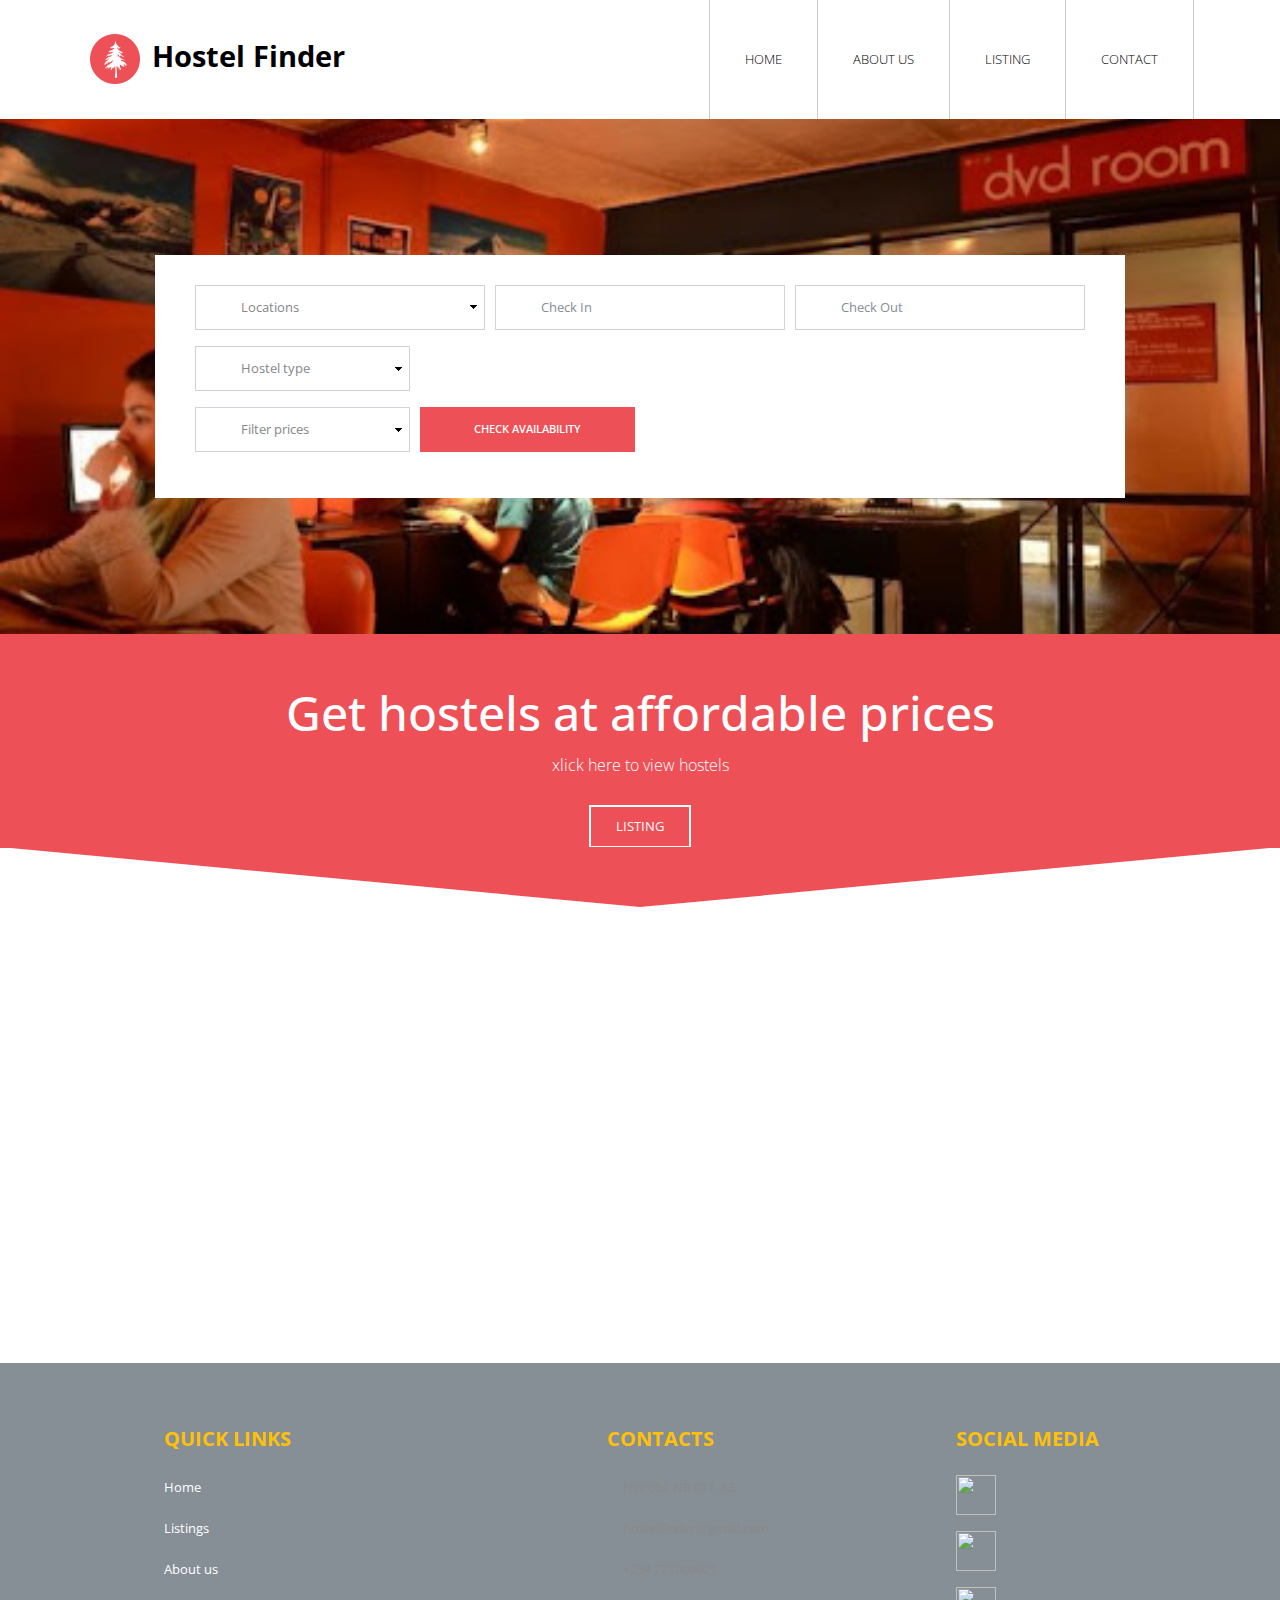
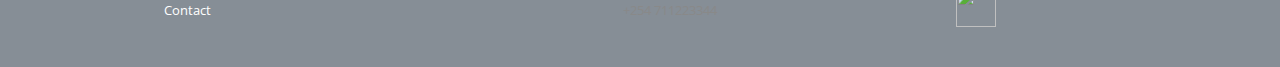
==== commit c7fa82b1: "Merge pull request #13 from AnnabelNkir/home" ====
--- a/index.html
+++ b/index.html
@@ -1,30 +1,13 @@
-
 <!DOCTYPE html>
 <html lang="en">
-<head>
-    <meta charset="UTF-8">
-    <meta http-equiv="X-UA-Compatible" content="IE=edge">
-    <meta name="viewport" content="width=device-width, initial-scale=1.0">
-    <title>ABOUT US</title>
-    <link rel="stylesheet" href="./css/style.css">
-    <link href="https://cdn.jsdelivr.net/npm/bootstrap@5.1.1/dist/css/bootstrap.min.css" rel="stylesheet" integrity="sha384-F3w7mX95PdgyTmZZMECAngseQB83DfGTowi0iMjiWaeVhAn4FJkqJByhZMI3AhiU" crossorigin="anonymous">
-<script src="https://cdn.jsdelivr.net/npm/bootstrap@5.1.1/dist/js/bootstrap.bundle.min.js" integrity="sha384-/bQdsTh/da6pkI1MST/rWKFNjaCP5gBSY4sEBT38Q/9RBh9AH40zEOg7Hlq2THRZ" crossorigin="anonymous"></script>
-</head>
-<body>   
-</body>
-      
-<!DOCTYPE html>
-<html lang="en">
+
 <head>
     <meta charset="utf-8">
     <meta http-equiv="X-UA-Compatible" content="IE=edge">
     <meta name="viewport" content="width=device-width, initial-scale=1">
     <title>Hostel finder</title>
     <link rel="stylesheet" href="https://fonts.googleapis.com/css?family=Open+Sans:300,400,600,700">
-    <link rel="stylesheet" href="font-awesome-4.7.0/css/font-awesome.min.css">
     <link rel="stylesheet" href="css/bootstrap.min.css">
-    <link rel="stylesheet" type="text/css" href="slick/slick.css" />
-    <link rel="stylesheet" type="text/css" href="slick/slick-theme.css" />
     <link rel="stylesheet" type="text/css" href="css/datepicker.css" />
     <link rel="stylesheet" href="css/tooplate-style.css">   
 </head>
@@ -46,17 +29,12 @@
                         </button>
                         <div id="mainNav" class="collapse navbar-collapse tm-bg-white">
                             <ul class="navbar-nav ml-auto">
-                                <li class="nav-item">
-                                    <a class="nav-link" href="#top">Home <span class="sr-only">(current)</span></a>
-                                </li>
-                                <li class="nav-item">
-                                    <a class="nav-link" href="listings.html">Listing</a>
-                                </li>
-                                <li class="nav-item">
-                                    <a class="nav-link" href="about.html">About us Us</a>
-                                </li>
-                                <li class="nav-item">
-                                    <a class="nav-link" href="contact.html">Contact Us</a>
+                                <ul class="navbar-nav ml-auto">
+                                    <li class="nav-item active"><a class="nav-link" href="index.html">Home</a></li>
+                                    <li class="nav-item"><a class="nav-link" href="about.html">About us</a></li>
+                                    <li class="nav-item"><a class="nav-link" href="listings.html">Listing</a></li>
+                                    <li class="nav-item"><a class="nav-link" href="contact.html">Contact</a></li>
+                                </ul>
                                 </li>
                             </ul>
                         </div>
@@ -94,10 +72,10 @@
                                 <div class="form-row tm-search-form-row">
                                     <div class="form-group tm-form-element tm-form-element-2">
                                         <select name="room" class="form-control tm-select" id="room">
-                                            <option value="">Room</option>
-                                            <option value="1">1</option>
-                                            <option value="2">2</option>
-                                            <option value="3">3</option>
+                                            <option value="">Hostel type</option>
+                                            <option value="1">Male</option>
+                                            <option value="2">Female</option>
+                                            <option value="3"></option>
                                         </select>
                                         <i class="fa fa-2x fa-bed tm-form-element-icon"></i>
                                     </div>
@@ -154,19 +132,40 @@
         </div>
 
 
-        <footer class="tm-bg-dark-blue">
-            <div class="container">
-                <div class="row">
-                    <p class="col-sm-12 text-center tm-font-light tm-color-white p-4 tm-margin-b-0">
-                        Copyright &copy; <span class="tm-current-year">2020</span> Hostel finder Inc</p>
+        <footer class="bg-secondary text-white pt-5 pb-4">
+            <div class="container text-center text-md-left">
+              <div class="row text-center text-md-left">
+                <div class="col-md-3 col-lg-3 col-xl-3 mx-auto mt-3">
+                  <h5 class="text-uppercase mb-4 font-weight-bold text-warning">QUICK LINKS</h5>
+                  <p><a href="index.html" class="text-white" style="text-decoration: none;">Home</a></p>
+                  <p><a href="listings.html" class="text-white" style="text-decoration: none;">Listings</a></p>
+                  <p><a href="about.html" class="text-white" style="text-decoration: none;">About us</a></p>
+                  <p><a href="contact.html" class="text-white" style="text-decoration: none;">Contact</a></p>
                 </div>
+                <div class="col-md-3 col-lg-2 col-xl-2 mx-auto mt-3">
+                  <h5 class="text-uppercase mb-4 font-weight-bold text-warning">CONTACTS</h5>
+                  <p><i class="fas fa-home mr-3"></i>Nairobi, NB 011, KE</p>
+                  <p><i class="fas fa-envelope mr-3"></i>hostelfinder@gmail.com</p>
+                  <p><i class="fas fa-phone mr-3"></i>+254 721000021</p>
+                  <p><i class="fas fa-print mr-3"></i>+254 711223344</p>
+                </div>
+                <div class="col-md-3 col-lg-2 col-xl-2 mx-auto mt-3">
+                  <h5 class="text-uppercase mb-4 font-weight-bold text-warning">SOCIAL MEDIA</h5>
+                  <p><img src="https://cdn-icons-png.flaticon.com/128/1384/1384053.png" height="40px" width="40px"></p>
+                  <p><img src="https://cdn-icons-png.flaticon.com/128/1409/1409937.png" height="40px" width="40px"></p>
+                  <p><img src="https://cdn-icons-png.flaticon.com/128/2111/2111463.png" height="40px" width="40px"></p>
+                  <a href="#"><i class="fa fa-twitter"></i>
+                  <a href="#"><i class="fa fa-instagram"></i>
+                  <a href="#"><i class="fa fa-gmail"></i>
+                </div>
+              </div>
             </div>
-        </footer>
+      
+          </footer>
     </div>
     <script src="js/jquery-1.11.3.min.js"></script>
     <script src="js/bootstrap.min.js"></script>
     <script src="js/datepicker.min.js"></script>
 </body>
 
-
-</html>
+</html>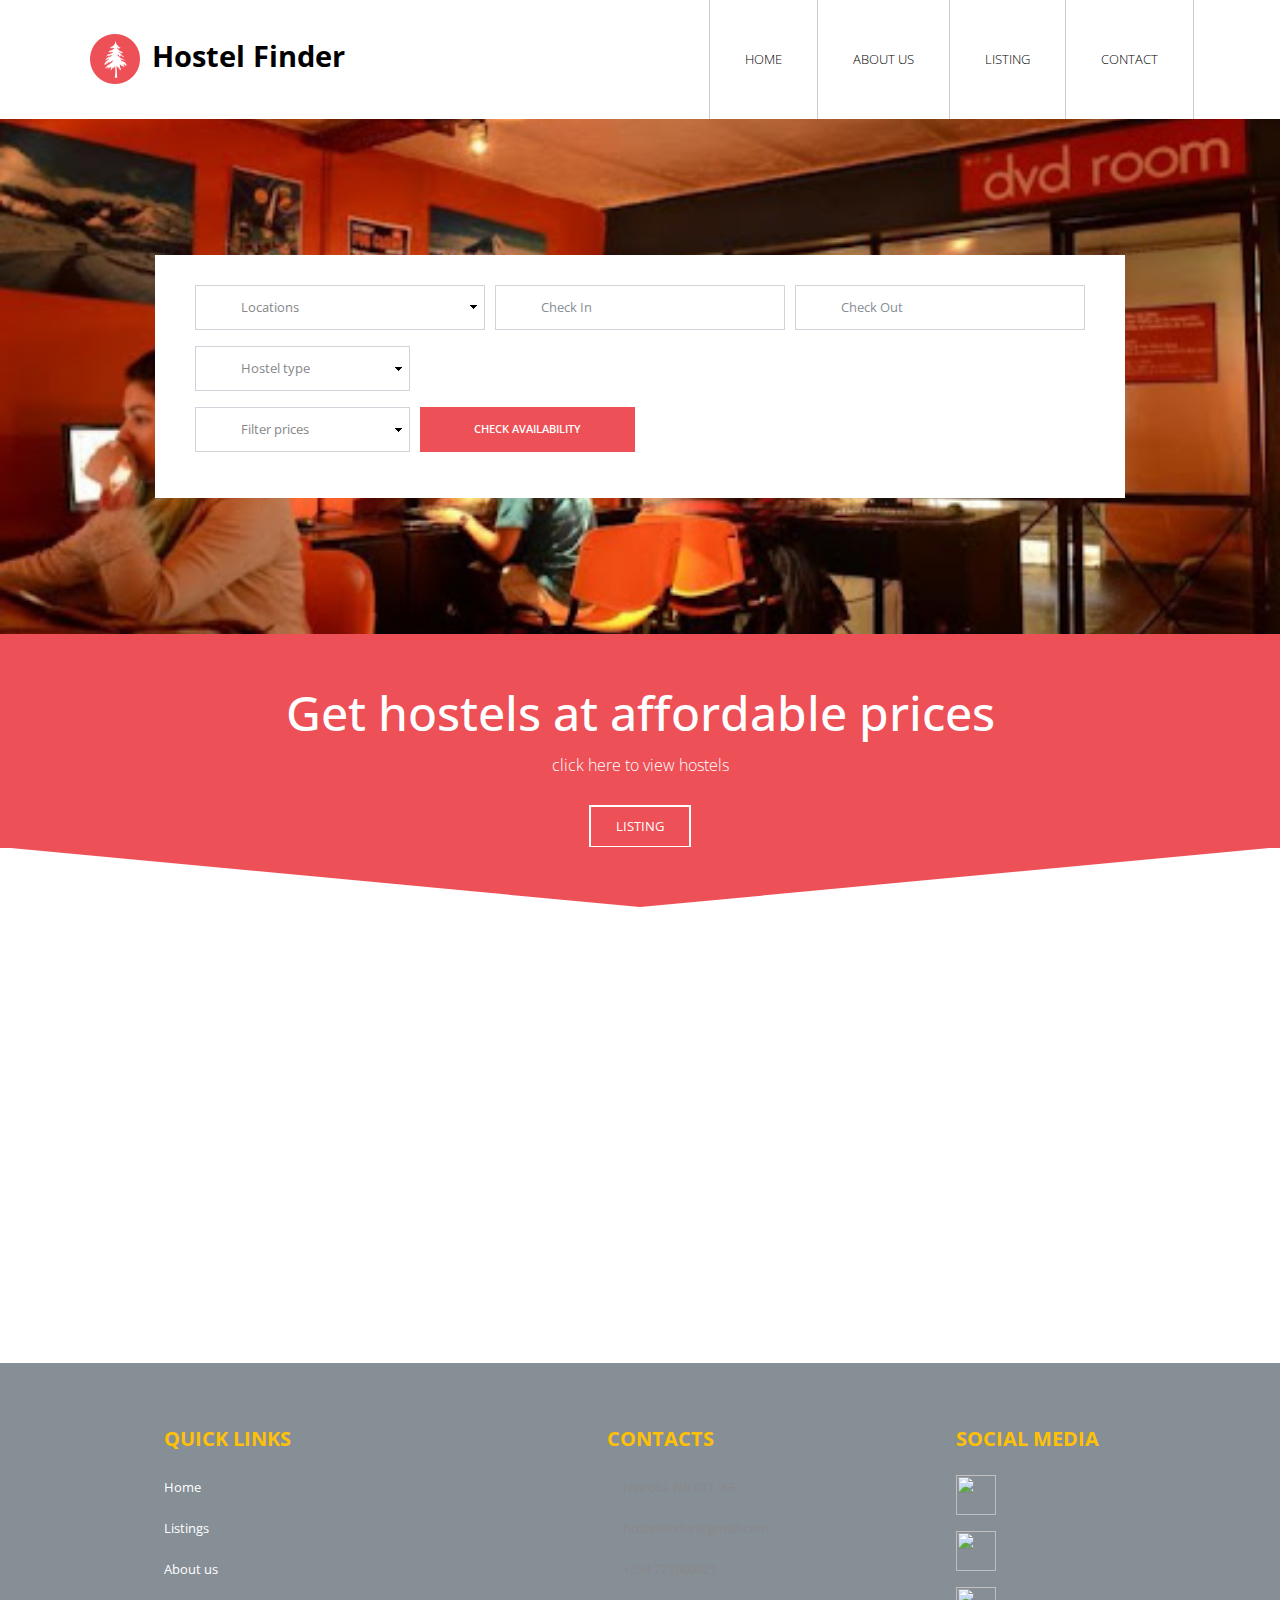
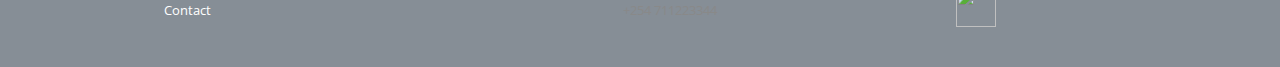
==== commit c878a70f: "change typo" ====
--- a/index.html
+++ b/index.html
@@ -75,7 +75,7 @@
                                             <option value="">Hostel type</option>
                                             <option value="1">Male</option>
                                             <option value="2">Female</option>
-                                            <option value="3"></option>
+                                            <option value="3">mixed</option>
                                         </select>
                                         <i class="fa fa-2x fa-bed tm-form-element-icon"></i>
                                     </div>
@@ -117,7 +117,7 @@
                 <div class="row">
                     <div class="col text-center">
                         <h2 class="tm-section-title">Get hostels at affordable prices</h2>
-                        <p class="tm-color-white tm-section-subtitle">xlick here to view hostels</p>
+                        <p class="tm-color-white tm-section-subtitle">click here to view hostels</p>
                         <a href="#" class="tm-color-white tm-btn-white-bordered">Listing</a>
                     </div>
                 </div>
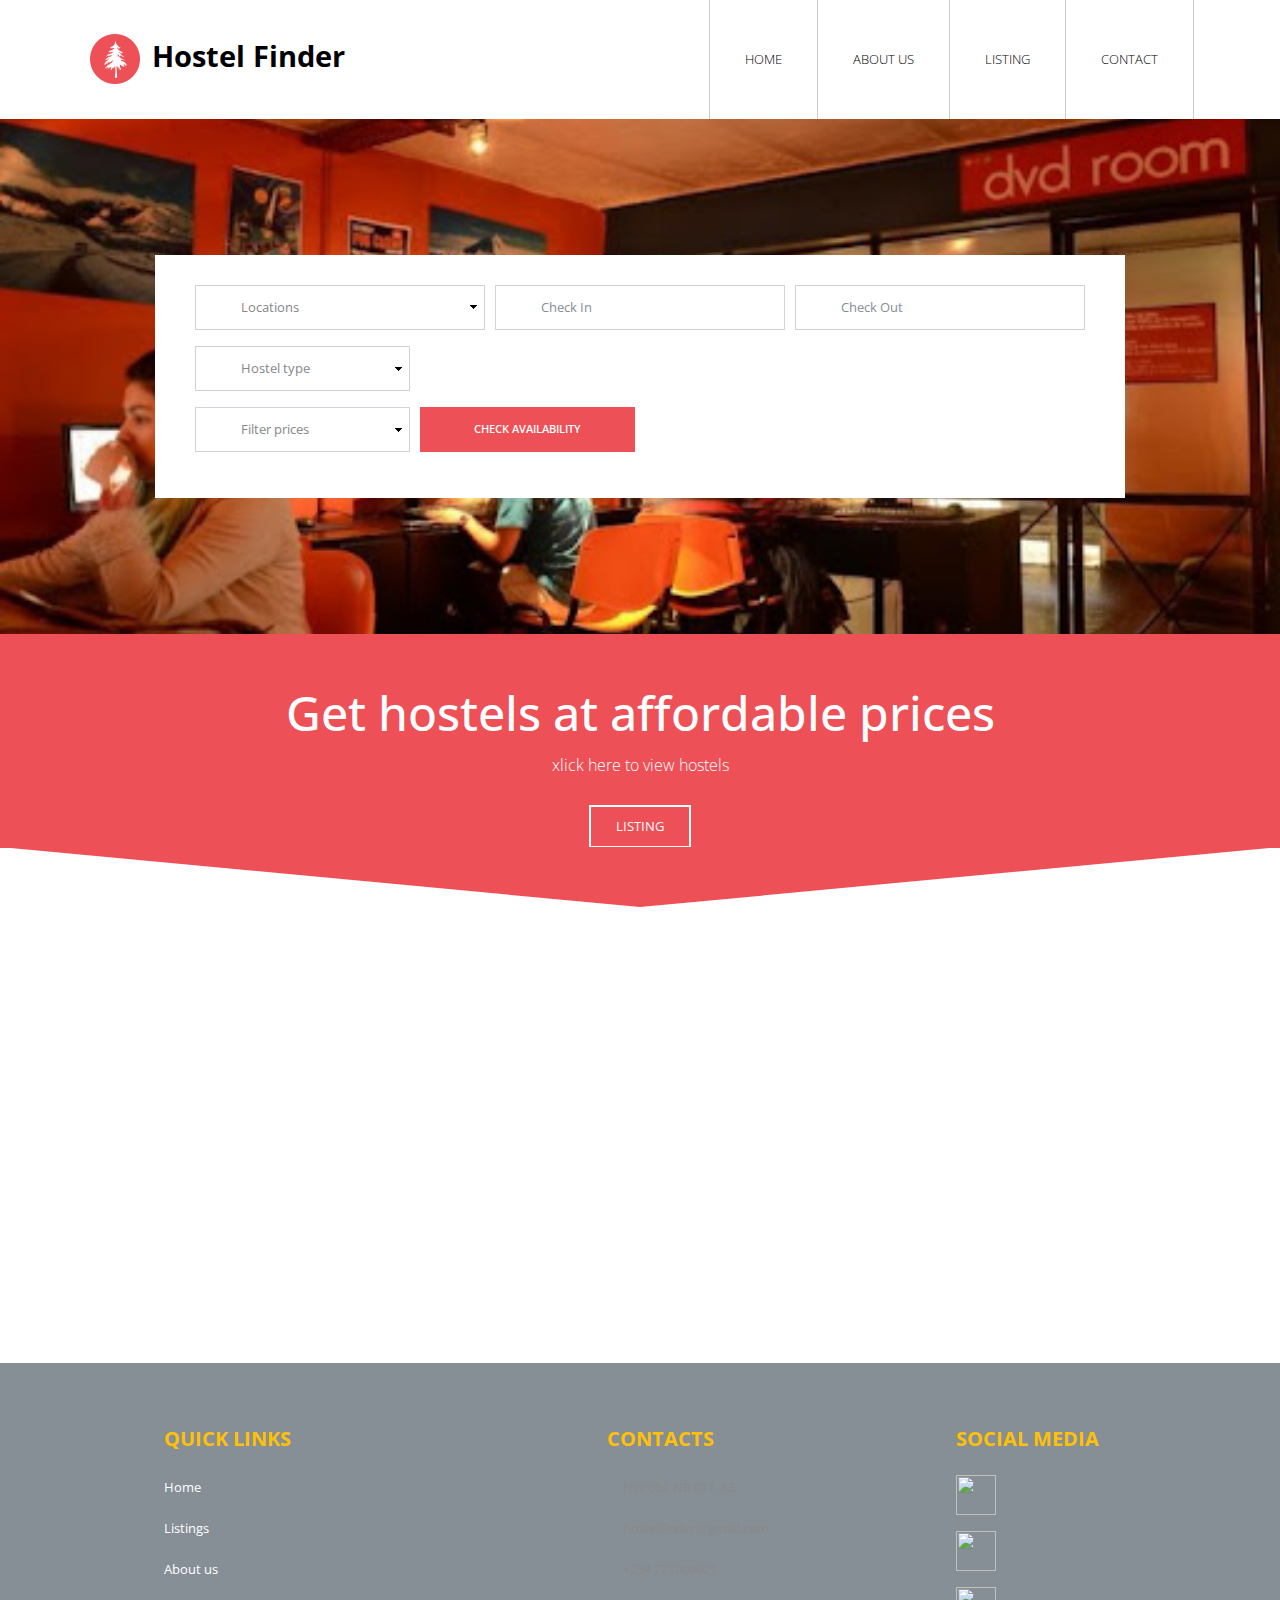
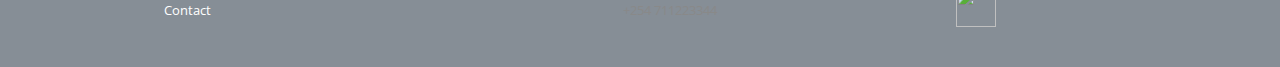
==== commit fe380e49: "Add changes" ====
--- a/index.html
+++ b/index.html
@@ -75,7 +75,7 @@
                                             <option value="">Hostel type</option>
                                             <option value="1">Male</option>
                                             <option value="2">Female</option>
-                                            <option value="3">mixed</option>
+                                            <option value="3"></option>
                                         </select>
                                         <i class="fa fa-2x fa-bed tm-form-element-icon"></i>
                                     </div>
@@ -117,7 +117,7 @@
                 <div class="row">
                     <div class="col text-center">
                         <h2 class="tm-section-title">Get hostels at affordable prices</h2>
-                        <p class="tm-color-white tm-section-subtitle">click here to view hostels</p>
+                        <p class="tm-color-white tm-section-subtitle">xlick here to view hostels</p>
                         <a href="#" class="tm-color-white tm-btn-white-bordered">Listing</a>
                     </div>
                 </div>
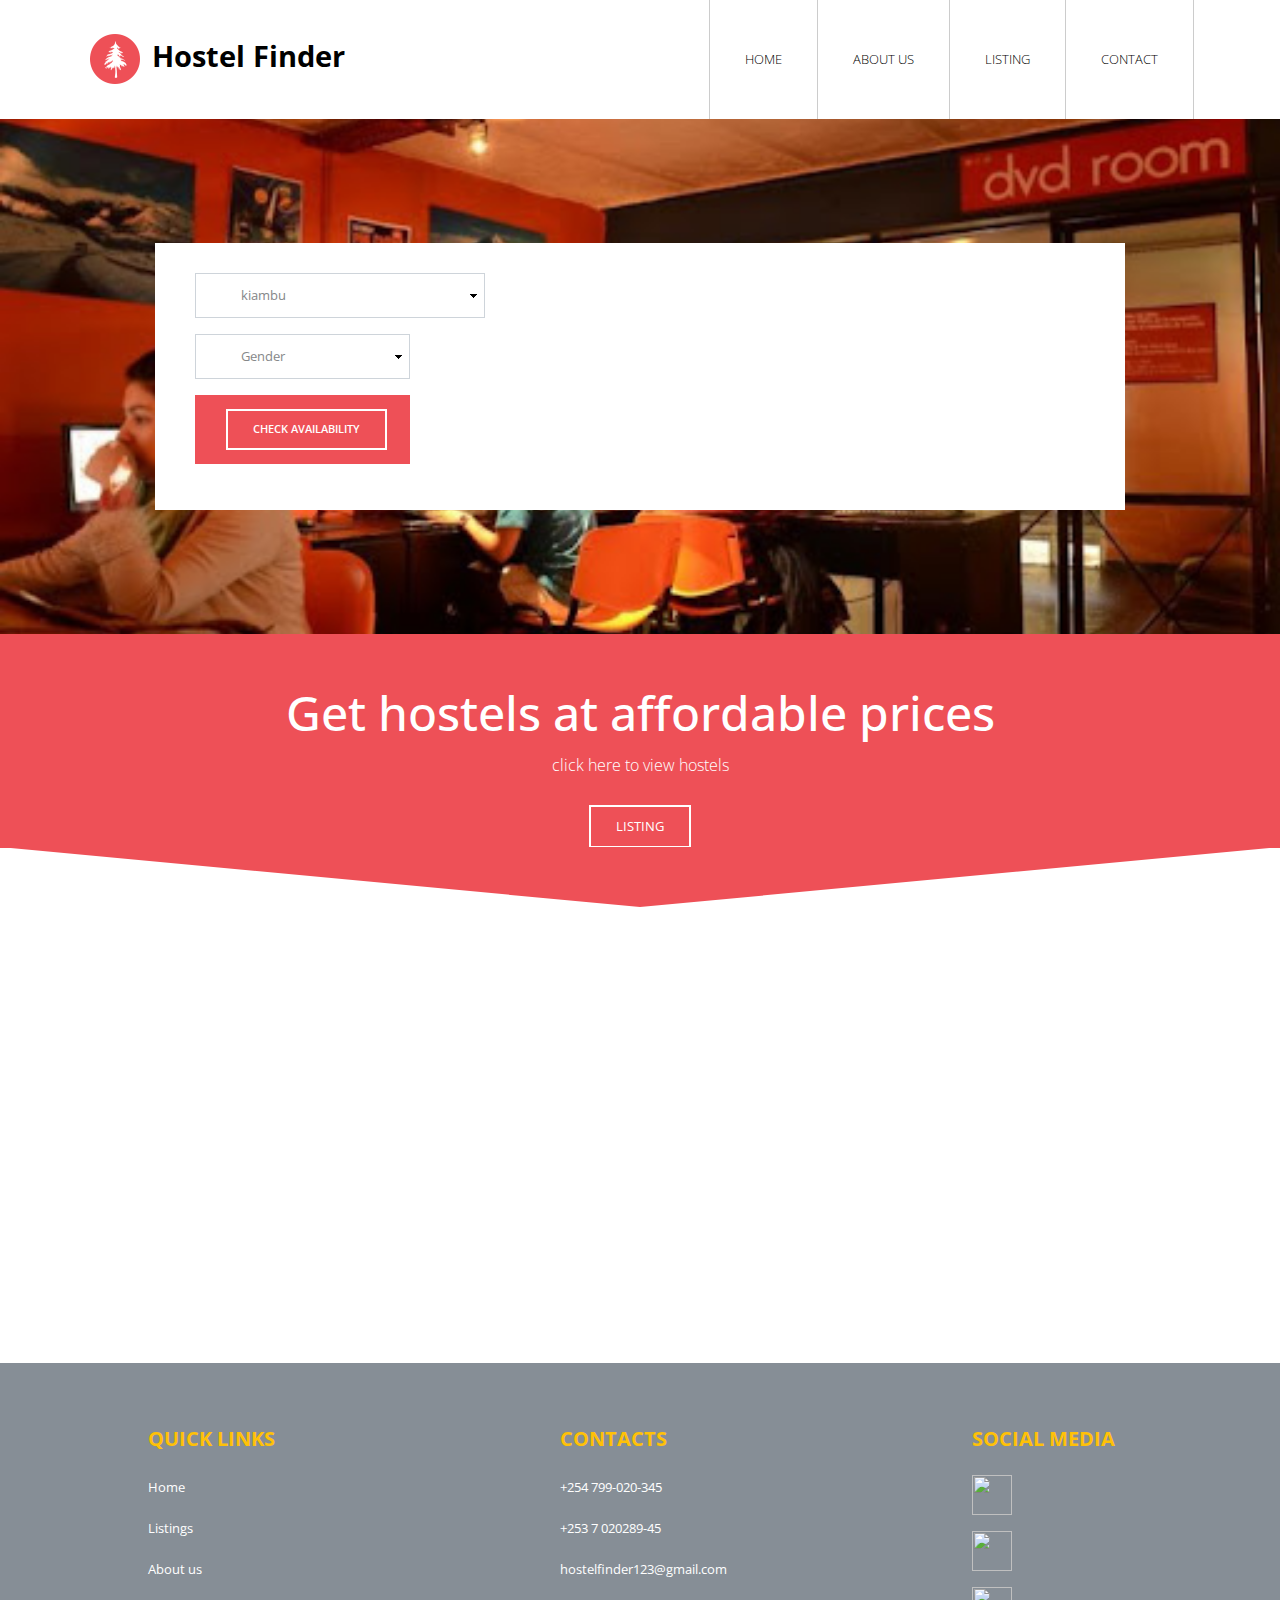
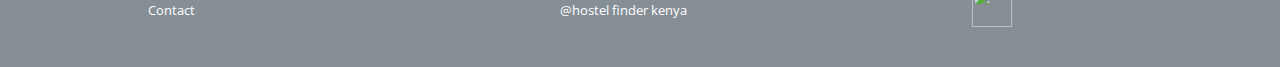
==== commit 844dcd51: "updates" ====
--- a/index.html
+++ b/index.html
@@ -54,25 +54,19 @@
                                     <div class="form-group tm-form-element tm-form-element-100">
                                         <i class="fa fa-map-marker fa-2x tm-form-element-icon"></i>
                                         <select name="room" class="form-control tm-select" id="room">
-                                            <option value="">Locations</option>
+                                            <option value="">kiambu</option>
                                             <option value="1">Nairobi</option>
                                         </select>
                                     </div>
                                     <div class="form-group tm-form-element tm-form-element-50">
                                         <i class="fa fa-calendar fa-2x tm-form-element-icon"></i>
-                                        <input name="check-in" type="text" class="form-control" id="inputCheckIn"
-                                            placeholder="Check In">
-                                    </div>
-                                    <div class="form-group tm-form-element tm-form-element-50">
-                                        <i class="fa fa-calendar fa-2x tm-form-element-icon"></i>
-                                        <input name="check-out" type="text" class="form-control" id="inputCheckOut"
-                                            placeholder="Check Out">
+
                                     </div>
                                 </div>
                                 <div class="form-row tm-search-form-row">
                                     <div class="form-group tm-form-element tm-form-element-2">
                                         <select name="room" class="form-control tm-select" id="room">
-                                            <option value="">Hostel type</option>
+                                            <option value="">Gender</option>
                                             <option value="1">Male</option>
                                             <option value="2">Female</option>
                                             <option value="3"></option>
@@ -84,24 +78,7 @@
                                 </div>
                                 <div class="form-row tm-search-form-row">
                                     <div class="form-group tm-form-element tm-form-element-2">
-                                        <select name="room" class="form-control tm-select" id="room">
-                                            <option value="">Filter prices</option>
-                                            <option value="1">1</option>
-                                            <option value="2">2</option>
-                                            <option value="3">3</option>
-                                            <option value="4">4</option>
-                                            <option value="5">5</option>
-                                            <option value="6">6</option>
-                                            <option value="7">7</option>
-                                            <option value="8">8</option>
-                                            <option value="9">9</option>
-                                            <option value="10">10</option>
-                                        </select>
-                                        <i class="fa fa-2x fa-bed tm-form-element-icon"></i>
-                                    </div>
-                                    <div class="form-group tm-form-element tm-form-element-2">
-                                        <button type="submit" class="btn btn-primary tm-btn-search">Check
-                                            Availability</button>
+                                        <button type="submit" class="btn btn-primary tm-btn-search"><a href="listings.html" class="tm-color-white tm-btn-white-bordered">Check Availability</a>
                                     </div>
                                 </div>
                             </form>
@@ -110,28 +87,23 @@
                 </div>
             </div>
         </div>
-
-
         <div class="tm-section-2">
             <div class="container">
                 <div class="row">
                     <div class="col text-center">
                         <h2 class="tm-section-title">Get hostels at affordable prices</h2>
-                        <p class="tm-color-white tm-section-subtitle">xlick here to view hostels</p>
-                        <a href="#" class="tm-color-white tm-btn-white-bordered">Listing</a>
+                        <p class="tm-color-white tm-section-subtitle">click here to view hostels</p>
+                        <a href="listings.html" class="tm-color-white tm-btn-white-bordered">Listing</a>
                     </div>
                 </div>
             </div>
         </div>
-
         <div class="tm-section tm-position-relative">
             <svg xmlns="http://www.w3.org/2000/svg" viewBox="0 0 100 100" preserveAspectRatio="none"
                 class="tm-section-down-arrow">
                 <polygon fill="#ee5057" points="0,0  100,0  50,60"></polygon>
             </svg>
         </div>
-
-
         <footer class="bg-secondary text-white pt-5 pb-4">
             <div class="container text-center text-md-left">
               <div class="row text-center text-md-left">
@@ -142,13 +114,13 @@
                   <p><a href="about.html" class="text-white" style="text-decoration: none;">About us</a></p>
                   <p><a href="contact.html" class="text-white" style="text-decoration: none;">Contact</a></p>
                 </div>
-                <div class="col-md-3 col-lg-2 col-xl-2 mx-auto mt-3">
-                  <h5 class="text-uppercase mb-4 font-weight-bold text-warning">CONTACTS</h5>
-                  <p><i class="fas fa-home mr-3"></i>Nairobi, NB 011, KE</p>
-                  <p><i class="fas fa-envelope mr-3"></i>hostelfinder@gmail.com</p>
-                  <p><i class="fas fa-phone mr-3"></i>+254 721000021</p>
-                  <p><i class="fas fa-print mr-3"></i>+254 711223344</p>
-                </div>
+                <div class="col-md-3 col-lg-3 col-xl-3 mx-auto mt-3">
+                    <h5 class="text-uppercase mb-4 font-weight-bold text-warning">CONTACTS</h5>
+                    <p><a href="#" class="text-white" style="text-decoration: none;">+254 799-020-345</a></p>
+                    <p><a href="#" class="text-white" style="text-decoration: none;">+253 7 020289-45</a></p>
+                    <p><a href="#" class="text-white" style="text-decoration: none;">hostelfinder123@gmail.com</a></p>
+                    <p><a href="#" class="text-white" style="text-decoration: none;">@hostel finder kenya</a></p>
+                  </div>
                 <div class="col-md-3 col-lg-2 col-xl-2 mx-auto mt-3">
                   <h5 class="text-uppercase mb-4 font-weight-bold text-warning">SOCIAL MEDIA</h5>
                   <p><img src="https://cdn-icons-png.flaticon.com/128/1384/1384053.png" height="40px" width="40px"></p>
